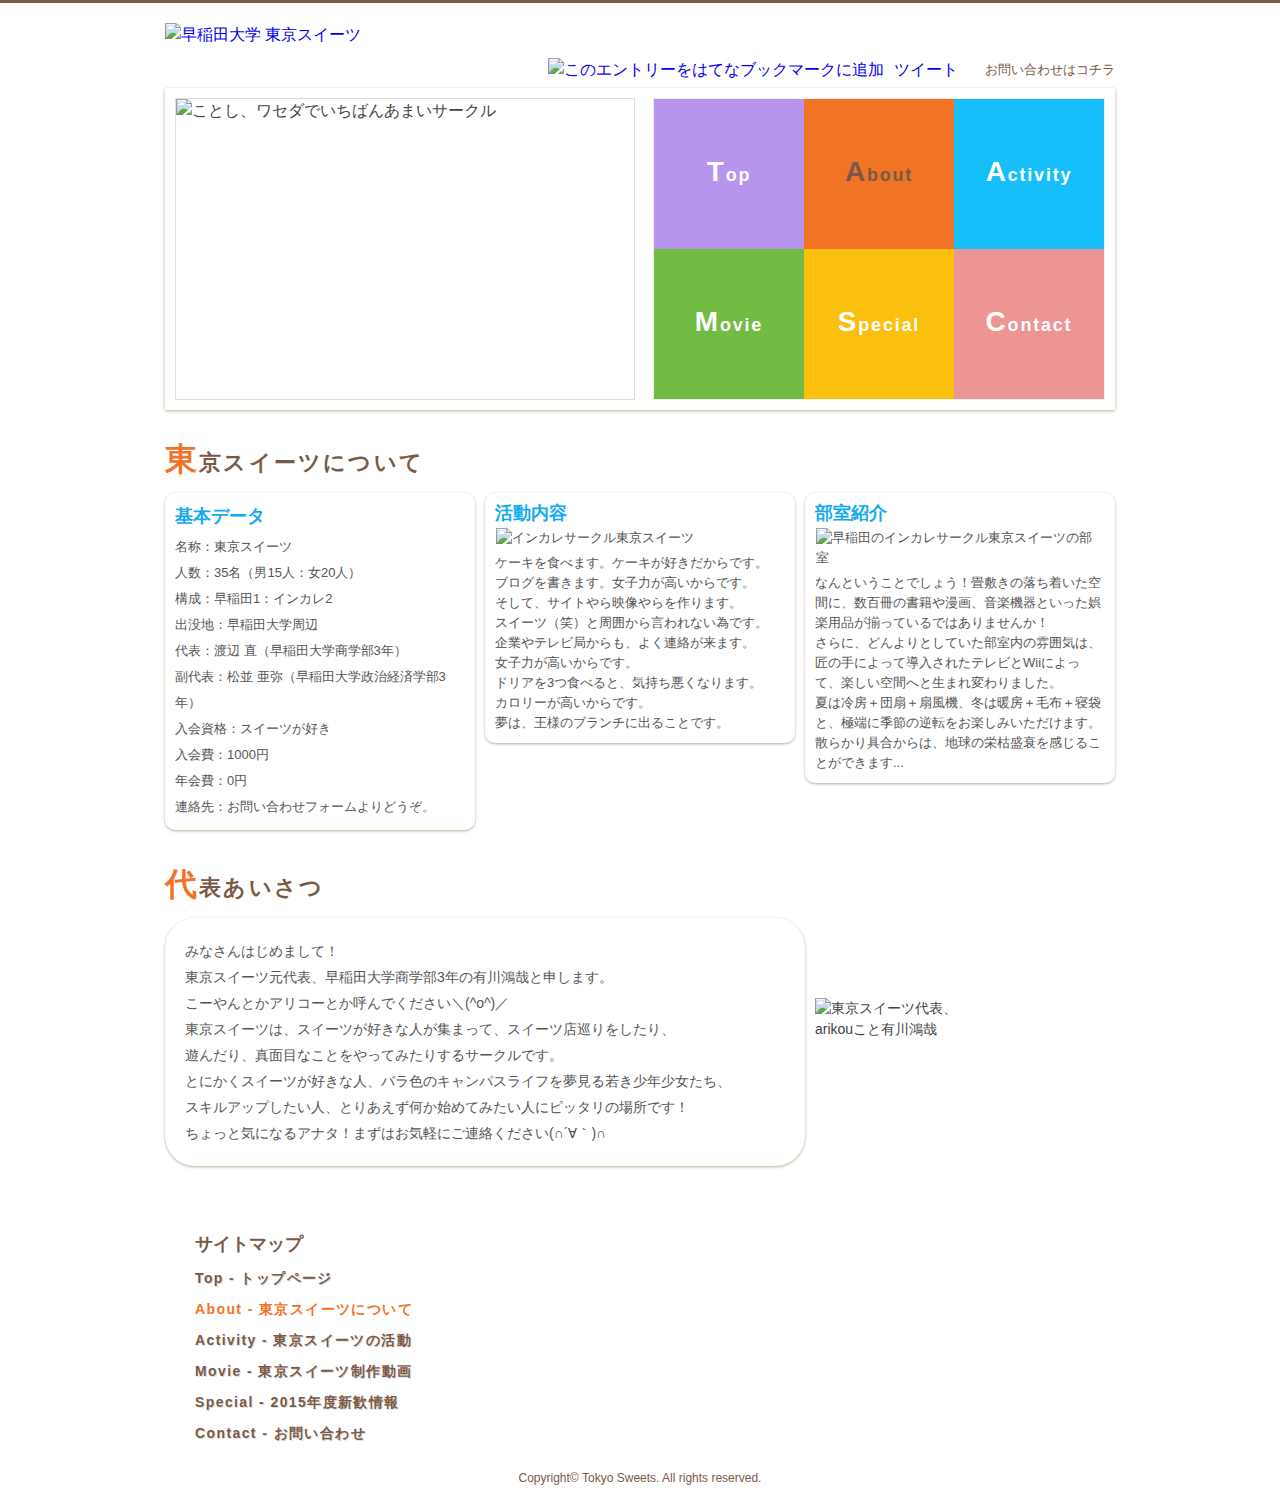
==== about.html @ e3eeb90f "Initial commit" ====
<?xml version="1.0" encoding="utf-8"?> 
<!DOCTYPE html PUBLIC "-//W3C//DTD XHTML 1.0 Transitional//EN" "http://www.w3.org/TR/xhtml1/DTD/xhtml1-transitional.dtd"> 
<html xmlns="http://www.w3.org/1999/xhtml" xml:lang="ja" lang="ja"> 
<head>
<title>東京スイーツについて | 早稲田大学東京スイーツ</title>
<meta http-equiv="content-type" content="text/html; charset=utf-8" />
<meta http-equiv="content-style-type" content="text/css" />
<meta http-equiv="content-script-type" content="text/javascript" />
<meta name="keywords" content="スイーツ,東京,早稲田,サークル,新歓,大学" />
<meta name="description" content="東京スイーツは、早稲田発のインカレスイーツサークルです。休日に東京の人気スイーツ店を巡ったり、映像やwebコンテンツを制作しています。" />
<meta name="robots" content="all" />
<link rel="shortcut icon" href="favicon.ico">
<link href="./css/base.css" rel="stylesheet" type="text/css" media="all" />
<link href="./css/about.css" rel="stylesheet" type="text/css" media="all" />
<script type="text/javascript">

  var _gaq = _gaq || [];
  _gaq.push(['_setAccount', 'UA-22535182-1']);
  _gaq.push(['_trackPageview']);

  (function() {
    var ga = document.createElement('script'); ga.type = 'text/javascript'; ga.async = true;
    ga.src = ('https:' == document.location.protocol ? 'https://ssl' : 'http://www') + '.google-analytics.com/ga.js';
    var s = document.getElementsByTagName('script')[0]; s.parentNode.insertBefore(ga, s);
  })();

</script>
</head>

<body>
<div id="fb-root"></div>
<script>(function(d, s, id) {
  var js, fjs = d.getElementsByTagName(s)[0];
  if (d.getElementById(id)) {return;}
  js = d.createElement(s); js.id = id;
  js.src = "//connect.facebook.net/ja_JP/all.js#xfbml=1&appId=185633031485775";
  fjs.parentNode.insertBefore(js, fjs);
}(document, 'script', 'facebook-jssdk'));
</script>

<div id="top_bar" name="top_bar">
</div>

<div id="hd" class="clearfix">
<a href="./index.html"><img src="./images/logo.png" alt="早稲田大学 東京スイーツ" class="logo" /></a>
<p class="hd_contact"><a href="./contact.html">お問い合わせはコチラ</a></p>
<ul class="social_bt clearfix">
<li><a href="http://b.hatena.ne.jp/entry/http://www.tokyosweets.in/" class="hatena-bookmark-button" data-hatena-bookmark-title="東京スイーツ | 早稲田大学発のインカレスイーツ食べ歩きサークル" data-hatena-bookmark-layout="standard" title="このエントリーをはてなブックマークに追加"><img src="http://b.st-hatena.com/images/entry-button/button-only.gif" alt="このエントリーをはてなブックマークに追加" width="20" height="20" style="border: none;" /></a><script type="text/javascript" src="http://b.st-hatena.com/js/bookmark_button.js" charset="utf-8" async="async"></script></li>
<li><a href="https://twitter.com/share" class="twitter-share-button" data-url="http://www.tokyosweets.in/" data-count="horizontal" data-via="tokyo_sweets_" data-lang="ja">ツイート</a><script type="text/javascript" src="//platform.twitter.com/widgets.js"></script></li>
</ul>
</div>

<div id="menu" class="clearfix">
<img src="./images/media.png" alt="ことし、ワセダでいちばんあまいサークル" class="menu_img" />
<ul class="clearfix">
<li class="color0"><a href="./index.html">Top</a></li>
<li class="color1"><a class="menu_current">About</a></li>
<li class="color2"><a href="./activity.html">Activity</a></li>
<li class="color3"><a href="./movie.html">Movie</a></li>
<li class="color4"><a href="./special.html">Special</a></li>
<li class="color5"><a href="./contact.html">Contact</a></li>
</ul>
</div><!-- End #menu -->

<h1 class="title_h2">東京スイーツについて</h1>

<div id="contents" class="clearfix">
<ul class="img_1">
<li class="data"><h3>基本データ</h3>
名称：東京スイーツ<br />
人数：35名（男15人：女20人）<br />
構成：早稲田1：インカレ2<br />
出没地：早稲田大学周辺<br />
代表：渡辺 直（早稲田大学商学部3年）<br />
副代表：松並 亜弥（早稲田大学政治経済学部3年）<br />
入会資格：スイーツが好き<br />
入会費：1000円<br />
年会費：0円<br />
連絡先：お問い合わせフォームよりどうぞ。<br />
</li>
</ul>

<ul>
<li><h3>活動内容</h3>
<img src="./images/img10.jpg" alt="インカレサークル東京スイーツ" />
ケーキを食べます。ケーキが好きだからです。<br />
ブログを書きます。女子力が高いからです。<br />
そして、サイトやら映像やらを作ります。<br />
スイーツ（笑）と周囲から言われない為です。<br />
企業やテレビ局からも、よく連絡が来ます。<br />
女子力が高いからです。<br />
ドリアを3つ食べると、気持ち悪くなります。<br />
カロリーが高いからです。<br />
夢は、王様のブランチに出ることです。<br />
</li>
</ul>

<ul>
<li><h3>部室紹介</h3>
<img src="./images/room.jpg" alt="早稲田のインカレサークル東京スイーツの部室" />
なんということでしょう！畳敷きの落ち着いた空間に、数百冊の書籍や漫画、音楽機器といった娯楽用品が揃っているではありませんか！<br />
さらに、どんよりとしていた部室内の雰囲気は、匠の手によって導入されたテレビとWiiによって、楽しい空間へと生まれ変わりました。<br />
夏は冷房＋団扇＋扇風機、冬は暖房＋毛布＋寝袋と、極端に季節の逆転をお楽しみいただけます。<br />
散らかり具合からは、地球の栄枯盛衰を感じることができます...
</li>
</ul>
</div><!-- End #contents -->

<h2 class="title_h2">代表あいさつ</h2>
<div id="hello" class="clearfix">
<p>みなさんはじめまして！<br />
東京スイーツ元代表、早稲田大学商学部3年の有川鴻哉と申します。<br />
こーやんとかアリコーとか呼んでください＼(^o^)／<br />
東京スイーツは、スイーツが好きな人が集まって、スイーツ店巡りをしたり、<br />
遊んだり、真面目なことをやってみたりするサークルです。<br />
とにかくスイーツが好きな人、バラ色のキャンパスライフを夢見る若き少年少女たち、<br />
スキルアップしたい人、とりあえず何か始めてみたい人にピッタリの場所です！<br />
ちょっと気になるアナタ！まずはお気軽にご連絡ください(∩´∀｀)∩</p>
<div class="bubble"></div>
<img src="./images/arikou.png" alt="東京スイーツ代表、arikouこと有川鴻哉" />
</div>

<div id="footer">
<div class="ft_area clearfix">
<div class="sitemap">
<h2>サイトマップ</h2>
<ul>
<li><a href="./index.html">Top&nbsp;-&nbsp;トップページ</a></li>
<li class="current">About&nbsp;-&nbsp;東京スイーツについて</li>
<li><a href="./activity.html">Activity&nbsp;-&nbsp;東京スイーツの活動</a></li>
<li><a href="./movie.html">Movie&nbsp;-&nbsp;東京スイーツ制作動画</a></li>
<li><a href="./special.html">Special&nbsp;-&nbsp;2015年度新歓情報</a></li>
<li><a href="./contact.html">Contact&nbsp;-&nbsp;お問い合わせ</a></li>
</ul>
</div>
<div class="fb-like-box" data-href="http://www.facebook.com/pages/%E6%9D%B1%E4%BA%AC%E3%82%B9%E3%82%A4%E3%83%BC%E3%83%84/111177188966117" data-width="460" data-height="215" data-show-faces="true" data-border-color="#444444" data-stream="false" data-header="false"></div>
</div>
</div><!-- End #footer -->

<div id="copy">
<p>Copyright&copy;&nbsp;Tokyo Sweets. All rights reserved.</p>
</div>
</body>
</html>
---- css/base.css ----
@charset "utf-8";

/* -------------------------------
Reset CSS
----------------------------------*/
html, body, div, span, applet, object, iframe,
h1, h2, h3, h4, h5, h6, p, blockquote, pre,
a, abbr, acronym, address, big, cite, code,
del, dfn, em, font, img, ins, kbd, q, s, samp,
small, strike, strong, sub, sup, tt, var,
b, u, i, center,
dl, dt, dd, ol, ul, li,
fieldset, form, label, legend,
table, caption, tbody, tfoot, thead, tr, th, td {
    margin: 0;
    padding: 0;
    border: 0;
    outline: 0;
    font-size: 100%;
    font-weight: normal;
    vertical-align: baseline;
    background: transparent;
}
body {
    line-height: 1.5;
    color: #444;
    font-size: 100%;
    font-family: 'ヒラギノ角ゴ Pro W3','Hiragino Kaku Gothic Pro','メイリオ','Meiryo','ＭＳ Ｐゴシック',sans-serif;
	-webkit-text-size-adjust: none;
	word-wrap: break-word;
	word-break: breal-all;
}
ol, ul {
    list-style: none;
}
blockquote, q {
    quotes: none;
}
blockquote:before, blockquote:after,q:before, q:after {
    content: '';
    content: none;
}
table, tr, th, td {
	border-collapse: collapse;
	border: 0;
	border-spacing: 0;
}
:focus {
    outline: 0;
}
ins {
    text-decoration: none;
}
del {
    text-decoration: line-through;
}
a {
	text-decoration: none;
}
a:link {
	text-decoration: none;
}
a:visited {
	text-decoration: none;
}
a:hover {
	text-decoration: none;	
}

/* clearfix */
.clearfix:after {
  content: ".";  /* 新しい要素を作る */
  display: block;  /* ブロックレベル要素に */
  clear: both;
  height: 0;
  visibility: hidden;
}

.clearfix {
  min-height: 1px;
}

* html .clearfix {
  height: 1px;
  /*￥*//*/
  height: auto;
  overflow: hidden;
  /**/
}

/* スクロールバーを常に表示 */
*html body {  　　　　　/*IE6だけに適用*/
   overflow-y:auto;
}
*+html body {　　　　　/*IE7だけに適用*/
   overflow-y:auto;
}
body {
   overflow-y:scroll;
}

body {
	background: url(../images/bg.gif) repeat;
}

a img:hover {
	opacity: 0.8;
	filter: progid:DXImageTransform.Microsoft.Alpha(Opacity=80);
}


/* ヘッダー */
#top_bar {
	width: 100%;
	height: 3px;
	background: #7A5A46;
}

#hd {
	width: 950px;
	margin: 0 auto;
}

.logo {
	display: block;
	float: left;
	width: 270px;
	height: 60px;
	margin-top: 20px;
}

.social_bt {
	float: right;
	margin-top: 55px;
}

.social_bt li {
	float: left;
	margin-right: 10px;
}

.twitter_share_button {
	width: 100px !important;
}

.hd_contact {
	position: relative;
	float: right;
	margin-top: 57px;
	padding-left: 17px;
	background: url(../images/arrow.png) no-repeat;
	font-size: 13px;
}

.hd_contact a {
	color: #7A5A46;
}

.hd_contact a:hover {
	text-decoration: underline;
}

#catch {
	position: relative;
	width: 930px;
	margin: 5px auto 0 auto;
	padding: 10px;
	background: #fff;
	box-shadow: 0 1px 3px #bfab95;
	-webkit-box-shadow: 0 1px 3px #bfab95;
	-moz-box-shadow: 0 1px 3px #bfab95;
	-pie-box-shadow: 0 1px 3px #bfab95;
	behavior: url(/PIE-1.0beta4/PIE.htc);
}


/* メニュー */
#menu {
	position: relative;
	width: 930px;
	margin: 5px auto 0 auto;
	padding: 10px;
	background: #fff;
	box-shadow: 0 1px 3px #bfab95;
	-webkit-box-shadow: 0 1px 3px #bfab95;
	-moz-box-shadow: 0 1px 3px #bfab95;
	-pie-box-shadow: 0 1px 3px #bfab95;
	behavior: url(/PIE-1.0beta4/PIE.htc);
}

.menu_img {
	display: block;
	position: relative;
	float: left;
	width: 458px;
	height: 300px;
	border: 1px solid #ddd;
	behavior: url(/PIE-1.0beta4/PIE.htc);
}

#menu ul {
	float: right;
	width: 450px;
	background: #fff;
	border: 1px solid #eee;
}

#menu ul li {
	float: left;
	width: 150px;
	height: 150px;
}

#menu ul li a {
	display: block;
	width: 150px;
	height: 93px;
	padding-top: 52px;
	text-align: center;
	letter-spacing: 0.1em;
	font-size: 18px;
	font-weight: bold;
	color: #fff;
}

#menu ul li a:first-letter {
	font-size: 28px;
}

.color1 { background: #f17326;}
.color2 { background: #16bffa;}
.color3 { background: #73bc44;}
.color4 { background: #fbbf0e;}
.color0 { background: #b794ed;}
.color5 { background: #ed9494;}

#menu ul li a:hover {
	color: #7A5A46;
}

.yet:hover {
	color: #fff !important;
}

.menu_coming {
	position: absolute;
	top: 161px;
	right: 161px;
	width: 98px !important;
	height: 76px !important;
}

.menu_current {
	color: #7A5A46 !important;
}

.title_h2 {
	width: 950px;
	margin: 25px auto 10px auto;
	color: #7A5A46;
	font-size: 22px;
	font-weight: bold;
	letter-spacing: 0.1em;
}

.title_h2:first-letter {
	color: #f17326;
	font-size: 32px;
}

/* フッター */
#footer {
	width: 100%;
	margin-top: 50px;
	background: url(../images/bg.png) repeat;
}

.ft_area {
	width: 950px;
	margin: 0 auto;
	padding: 15px 0;
}

.sitemap {
	float: left;
	width: 250px;
	margin-left: 30px;
}

.sitemap h2 {
	font-size: 18px;
	color: #7A5A46;
	font-weight: bold;
}

.sitemap ul li {
	margin-top: 10px;
	letter-spacing: 0.1em;
	font-size: 14px;
}

.sitemap ul li a {
	color: #7A5A46;
	font-weight: bold;
	text-shadow: 1px 1px #dedede;
}

.sitemap ul .current {
	color: #f17326;
	font-weight: bold;
}

.sitemap ul li a:hover {
	color: #f17326;
}

.fb-like-box {
	float: right;
	background: #fff;
}

#copy {
	padding: 10px 0;
}

#copy p {
	text-align: center;
	color: #7A5A46;
	font-size: 12px;
}
---- css/about.css ----
@charset "utf-8";

/* メイン */
#contents {
	width: 950px;
	margin: 8px auto 0 auto;
}

#contents ul {
	float: left;
	width: 310px;
	margin-left: 10px;
	font-size: 13px;
}

.img_1 {
	margin-left: 0 !important;
}

#contents ul li {
	position: relative;
	width: 290px;
	margin-bottom: 5px;
	padding: 10px;
	background: #fff;
	line-height: 20px;
	color: #555;
	font-size: 13px;
	border-radius: 10px;
	-moz-border-radius: 10px;
	-webkit-border-radius: 10px;
	box-shadow: 0 1px 3px #bfab95;
	-webkit-box-shadow: 0 1px 3px #bfab95;
	-moz-box-shadow: 0 1px 3px #bfab95;
	-pie-box-shadow: 0 1px 3px #bfab95;
	behavior: url(/PIE-1.0beta4/PIE.htc);
}

#contents ul li h3 {
	font-size: 18px;
	margin-bottom: 5px;
	color: #1ae;
	font-weight: bold;
}

#contents ul .data {
	line-height: 26px !important;
}

#contents ul li span {
	font-size: 10px !important;
}

#contents ul li img {
	display: block;
	width: 288px;
	margin: 0 auto 5px auto
}

#hello {
	position: relative;
	width: 950px;
	margin: 0 auto;
	font-size: 14px;
}

#hello p {
	position: relative;
	float: left;
	width: 600px;
	padding: 20px;
	background: #fff;
	font-size: 14px;
	color: #555;
	line-height: 26px;
	border-radius: 30px;
	-moz-border-radius: 30px;
	-webkit-border-radius: 30px;
	box-shadow: 0 1px 3px #bfab95;
	-webkit-box-shadow: 0 1px 3px #bfab95;
	-moz-box-shadow: 0 1px 3px #bfab95;
	-pie-box-shadow: 0 1px 3px #bfab95;
	behavior: url(/PIE-1.0beta4/PIE.htc);
}

.bubble{
	position: absolute;
	top: 160px;
	right: 292px;
	height: 30px;
	width: 30px;
	background: url(../images/bubble.png) no-repeat;
}

#hello img {
	display: block;
	float: left;
	width: 163px;
	margin-top: 80px;
	margin-left: 10px;
}
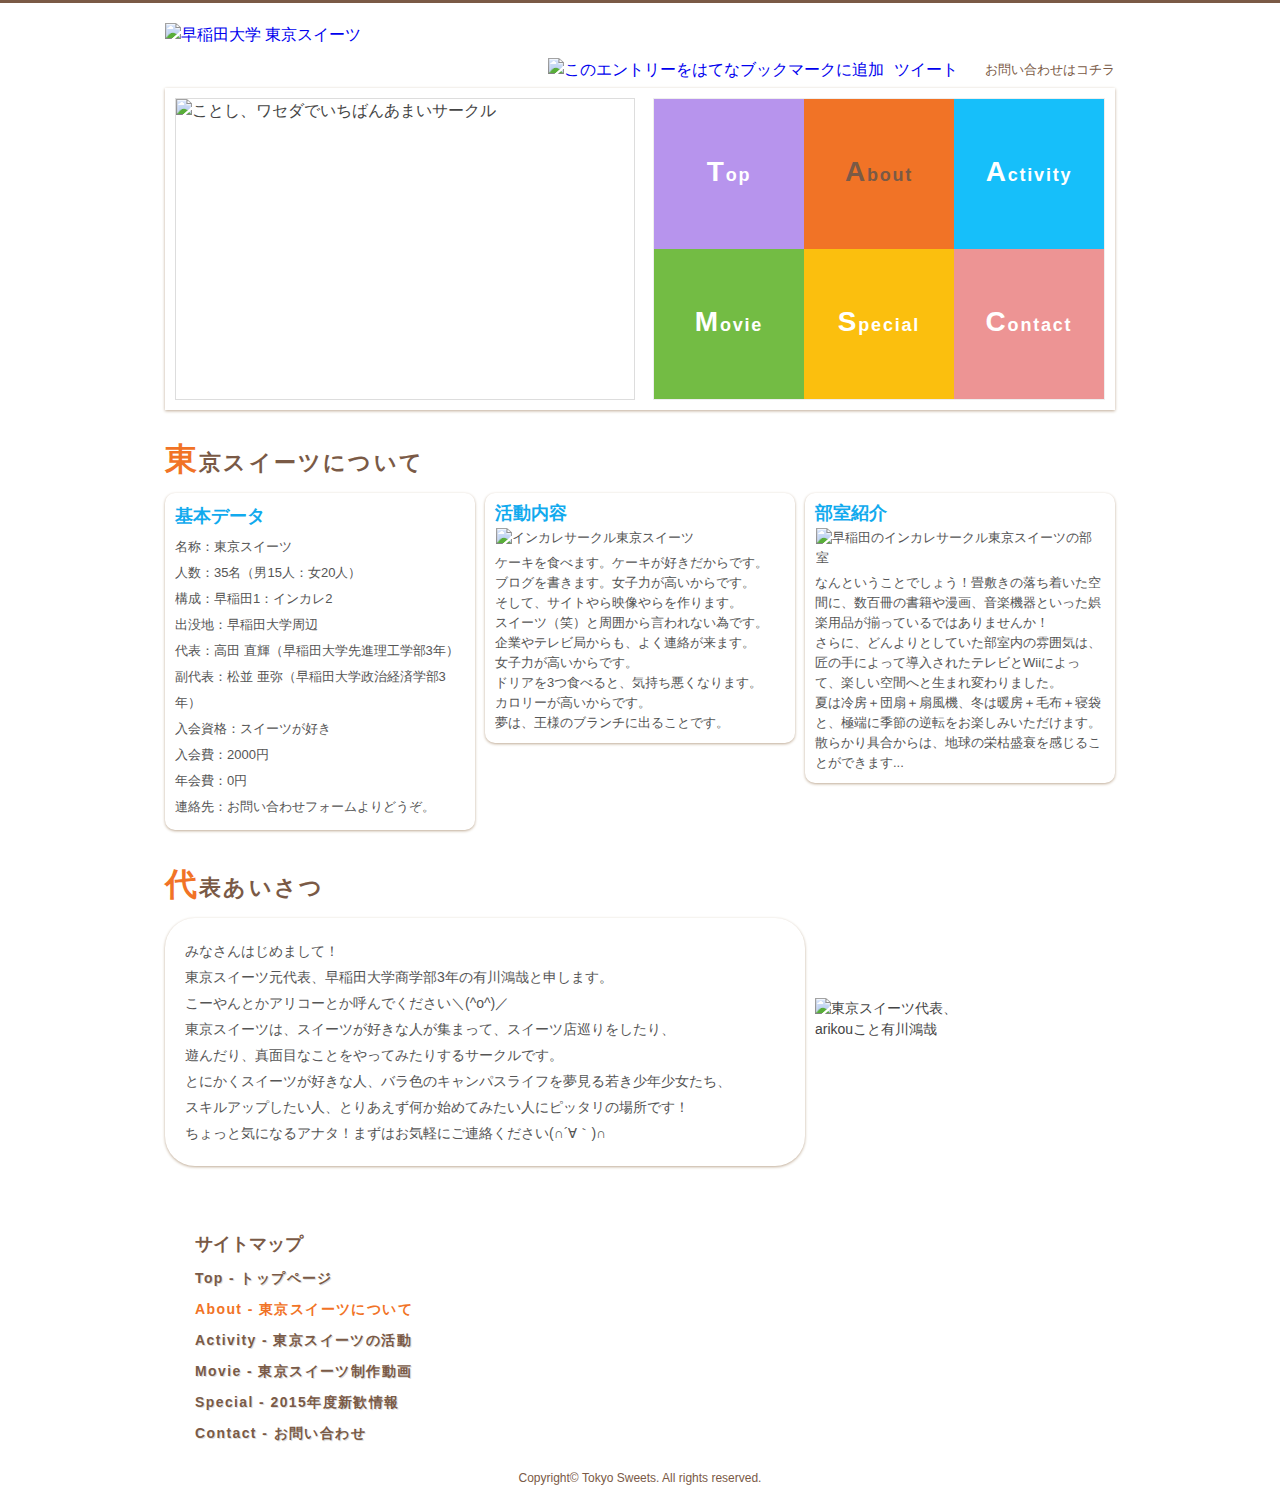
==== commit dfd505c3: "change name of manager" ====
--- a/about.html
+++ b/about.html
@@ -1,6 +1,6 @@
-<?xml version="1.0" encoding="utf-8"?> 
-<!DOCTYPE html PUBLIC "-//W3C//DTD XHTML 1.0 Transitional//EN" "http://www.w3.org/TR/xhtml1/DTD/xhtml1-transitional.dtd"> 
-<html xmlns="http://www.w3.org/1999/xhtml" xml:lang="ja" lang="ja"> 
+<?xml version="1.0" encoding="utf-8"?>
+<!DOCTYPE html PUBLIC "-//W3C//DTD XHTML 1.0 Transitional//EN" "http://www.w3.org/TR/xhtml1/DTD/xhtml1-transitional.dtd">
+<html xmlns="http://www.w3.org/1999/xhtml" xml:lang="ja" lang="ja">
 <head>
 <title>東京スイーツについて | 早稲田大学東京スイーツ</title>
 <meta http-equiv="content-type" content="text/html; charset=utf-8" />
@@ -71,10 +71,10 @@
 人数：35名（男15人：女20人）<br />
 構成：早稲田1：インカレ2<br />
 出没地：早稲田大学周辺<br />
-代表：渡辺 直（早稲田大学商学部3年）<br />
+代表：高田 直輝（早稲田大学先進理工学部3年）<br />
 副代表：松並 亜弥（早稲田大学政治経済学部3年）<br />
 入会資格：スイーツが好き<br />
-入会費：1000円<br />
+入会費：2000円<br />
 年会費：0円<br />
 連絡先：お問い合わせフォームよりどうぞ。<br />
 </li>
